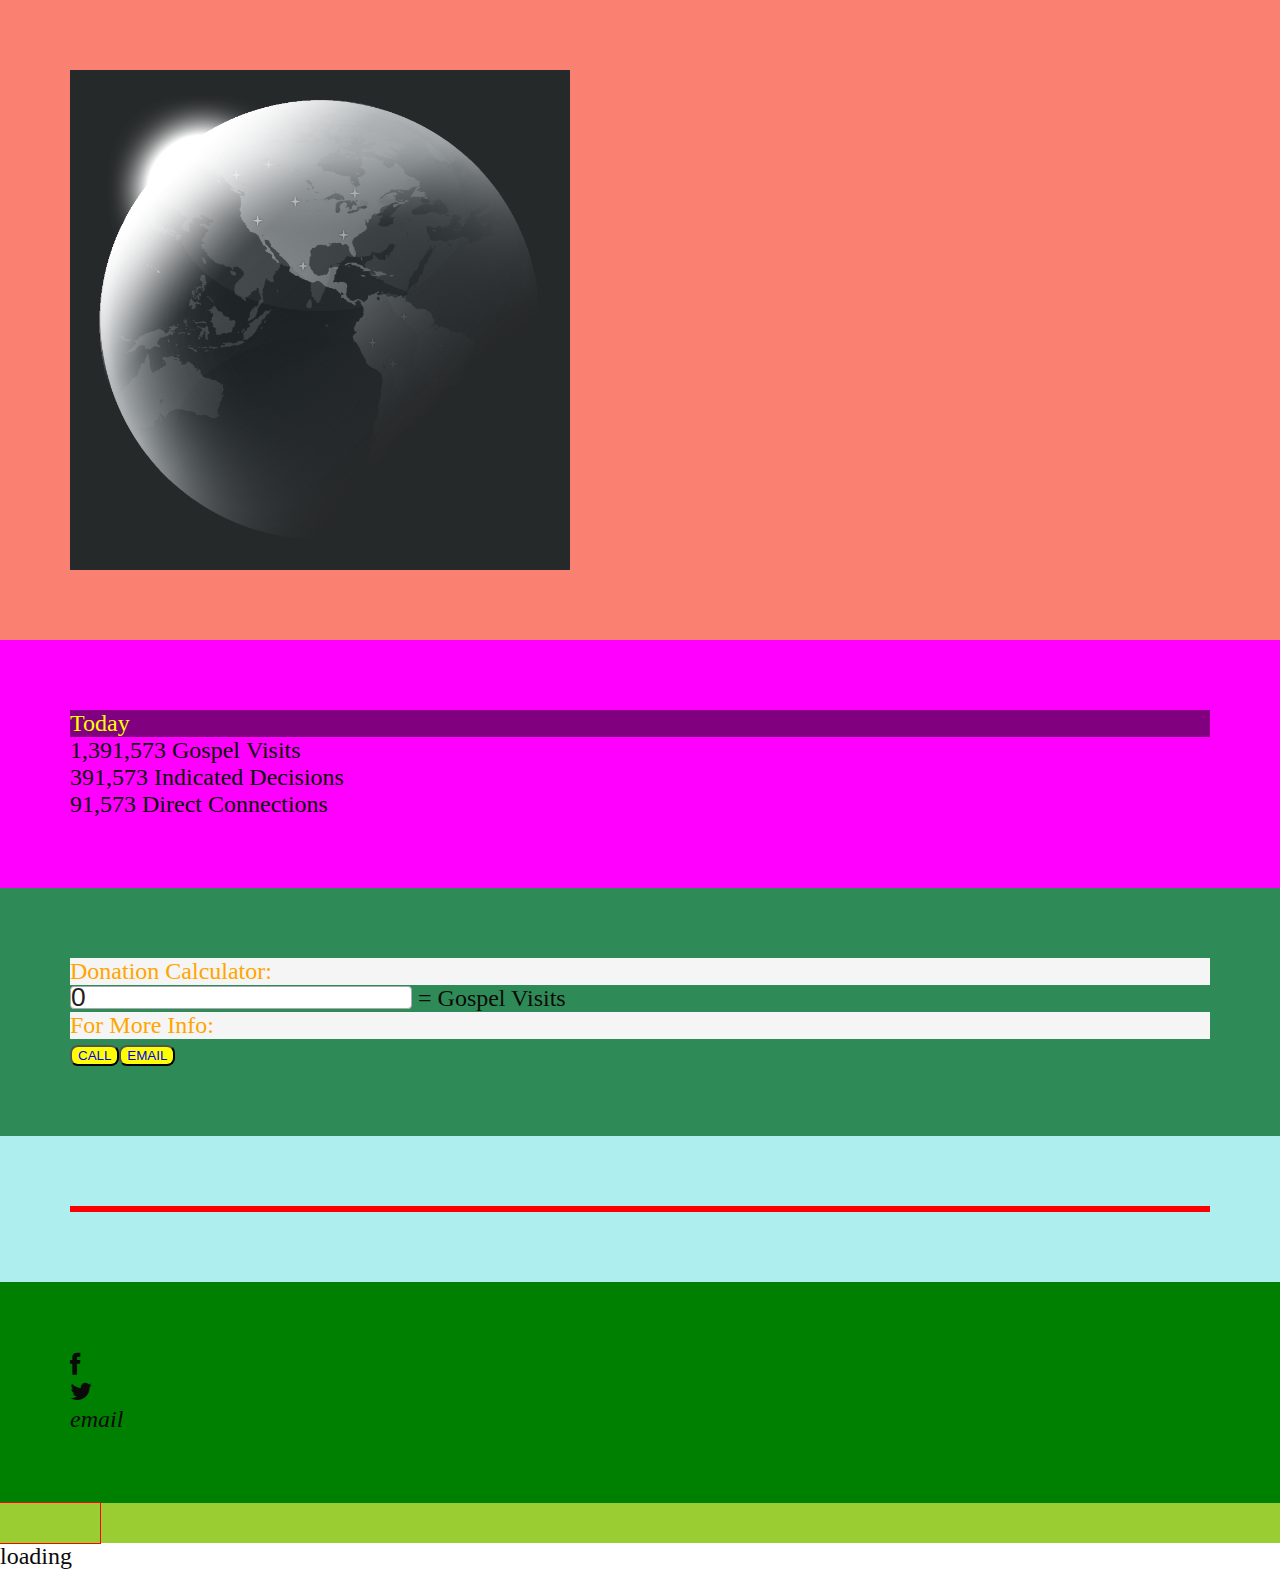
==== www/home.html @ e4c82942 "globe commit" ====
<!DOCTYPE html>

<html>
<head>
	<meta charset="utf-8" />
	<meta name="viewport" content="width=device-width, height=device-height, initial-scale=0.5, maximum-scale=1.0, user-scalable=0;"/>
	<link rel="stylesheet" href="css/reset-min.css" />
	<link rel="stylesheet" href="css/libraries/jquery-ui/minified/jquery-ui.min.css" />
    <link href='http://fonts.googleapis.com/css?family=Exo+2:400,100,700,300,500' rel='stylesheet' type='text/css'>
	<link rel="stylesheet" href="css/font-awesome.css">
	<link rel="stylesheet" href="css/base.css" />
	<link rel="stylesheet" href="http://briandeaton.net/gmo/app/css/override.css" />
    <script type="text/javascript" charset="utf-8" src="cordova.js"></script>
</head>
<body class="" id="">
	<div class="page-container">
		<div data-role="page" id="worldview" data-page="worldview" class="page page-worldview">
			<section class="section-globe">
				<div class="globe" id="globe"></div>
			</section>
			<section class="section-stats">
				<h3><span>Today</span></h3>
				<ul class="stats">
					<li class="stats-gospel">
						<i class="stats-icon"></i>
						<span class="stats-value">1,391,573</span>
						<label>Gospel <wbr>Visits</label>
					</li>
					<li class="stats-decisions">
						<i class="stats-icon"></i>
						<span class="stats-value">391,573</span>
						<label>Indicated <wbr>Decisions</label>
					</li>
					<li class="stats-connections">
						<i class="stats-icon"></i>
						<span class="stats-value">91,573</span>
						<label>Direct <wbr>Connections</label>
					</li>
				</ul>
			</section>
			<section class="section-calculator">
				<h4><span>Donation Calculator:</span></h4>
				<form class="form-calculator" oninput="calculatorResult.value='$' + (parseInt(calculatorInput.value) * 20).toString().replace(/\B(?=(\d{3})+(?!\d))/g, ',')+'+'">
				  <input type="range" id="calculatorInput" value="0" step="10000">
				  <span class="calculator-equals">=</span>
				  <output name="calculatorResult" for="calculatorInput"></output>
				  <label for="calculatorResult" class="label-calculator">Gospel Visits</label>
				</form>
				<h4><span>For More Info:</span></h4>
				<ul class="list-buttons">
					<li class="button-call"><button class="btn"><span>Call</span></button></li>
					<li class="button-email"><button class="btn"><span>Email</span></button></li>
				</ul>
			</section>
			<section class="section-video">
				<div class="video-container">
					<!--<iframe src="//player.vimeo.com/video/7915748" width="500" height="375" frameborder="0" webkitallowfullscreen mozallowfullscreen allowfullscreen></iframe>-->
				</div>
			</section>
			<section class="section-share">
				<ul class="list-share">
					<li class="first share-facebook" data-id="facebook"><i class="fa fa-facebook"></i></li>
					<li class="share-twitter" data-id="twitter"><i class="fa fa-twitter"></i></li>
					<li class="share-email" data-id="email"><i>email</i></li>
				</ul>
			</section>
			<footer class="footer-primary">
				<i class="logo"></i>
			</footer>
		</div>
	</div>
	
	<script src="js/libraries/jquery-1.11.0.min.js"></script>
	<script src="js/libraries/jquery.mobile-1.4.0.min.js"></script>
	<script src="js/libraries/jquery-ui-1.10.4.js"></script>
	<script src="js/libraries/handlebars-v1.1.2.js"></script>
	<script src="js/libraries/handlebars.helpers.js"></script>
	<script src="js/plugins/jquery.spinningGlobe.js"></script>

	<script type="text/javascript" src="js/helpers.js"></script>
	<script type="text/javascript" src="js/tracking.js"></script>
	<script type="text/javascript" src="js/app.js"></script>
	<script type="text/javascript" src="js/globe.js"></script>
	<script type="text/javascript" src="js/push.js"></script>
</body>
</html>
---- www/css/base.css ----
/*global elements*/
body,html{
	background:#fff;
	font-size:24px;
	color:#0b0a09;
	font-family: Oswald;
}
a{
	text-decoration:underline;
	cursor:pointer;
	font-size:48px;
}
a:link,
a:visited,
a:hover,
a:active{
	color:inherit;
}
ul{
	margin:0;
	padding:0;	
}
li{
	list-style:none;	
}
input[type=range]{
  
}

/*	PAGE-LEVEL	*/
body{
	
}
	.page-container{
		
	}
		.page{
			
		}
			section,
			.section{
				background:green;
				padding:35px;
				padding:5.46875%;
			}
				section h3,
				.section h3{
					background:purple;	
				}
					section h3 span,
					.section h3 span{
						color:yellow;	
					}
				section h4,
				.section h4{
					background:pink;	
				}
					section h4 span,
					.section h4 span{
						color:orange;	
					}
			.section-globe{
				background:salmon;
			}
				.globe {
					margin:0 auto;
				}
			.section-stats{
				background:magenta;
			}
			
				ul.stats{
					
				}
					ul.stats li{
						
					}
						ul.stats li .stats-icon{
							
						}
						ul.stats li .stats-value{
							
						}
						ul.stats li label{
							
						}
					ul.stats li.stats-gospel{
						
					}
					ul.stats li.stats-decisions{
						
					}
					ul.stats li.stats-connections{
						
					}

			.section-calculator{
				background:seagreen;
			}
				.form-calculator{
					
				}
			  
				  .calculator-equals{
					  
				  }
				  .form-calculator output{
				  	  
				  }
				  .form-calculator label{
				  	  
				  }
			.section-calculator h4{
				background:whitesmoke;
			}
			.list-buttons{
				overflow:hidden;
			}
				.list-buttons li{
					float:left;
				}
				.list-buttons li.button-call{
					
				}
				.list-buttons li.button-email{
					
				}
					.list-buttons li button{
						background:yellow;
						border-radius:8px;
					}
					.list-buttons li.button-call button{
						
					}
					.list-buttons li.button-email button{
						
					}
						.list-buttons li button span{
							text-transform:uppercase;
							color:blue;
						}
						.list-buttons li.button-call button span{
							
						}
						.list-buttons li.button-email button span{
							
						}

			.section-video{
				background:paleturquoise;
			}
				.video-container{
					border:3px solid red;
				}
					.video-container iframe{
						border:3px solid yellow;
					}
			
			.section-share{
				
			}
				.section-share ul.list-share{
					
				}
					ul.list-share li{
						
					}
					ul.list-share li.first{
						
					}
					ul.list-share li.share-facebook{
						
					}
					ul.list-share li.share-twitter{
						
					}
					ul.list-share li.share-email{
						
					}
						ul.list-share li i{
							
						}
						ul.list-share li.share-facebook i{
							
						}
						ul.list-share li.share-twitter i{
							
						}
						ul.list-share li.share-email i{
							
						}
					
			.footer-primary{
				background:yellowgreen;
			}
				.footer-primary .logo{
					display:block;
					width:100px;
					height:40px;
					outline:1px solid red;
				}
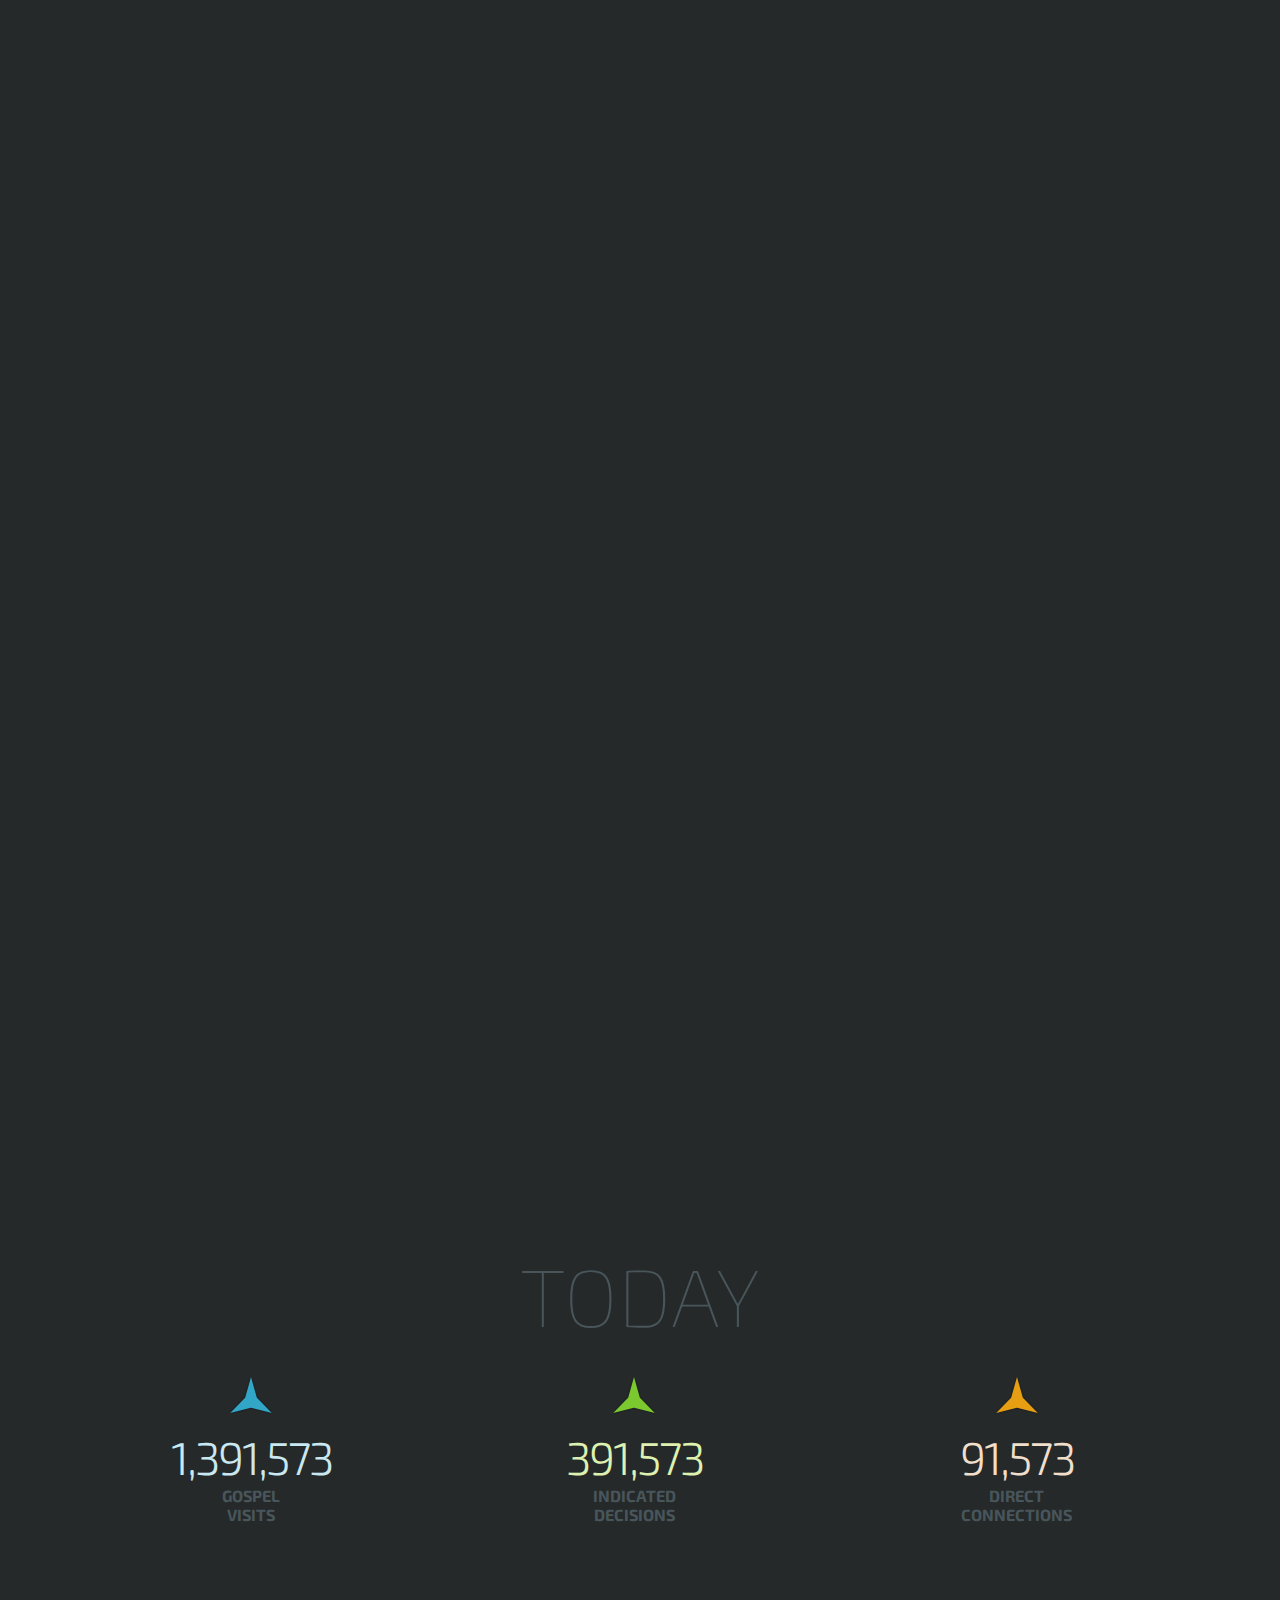
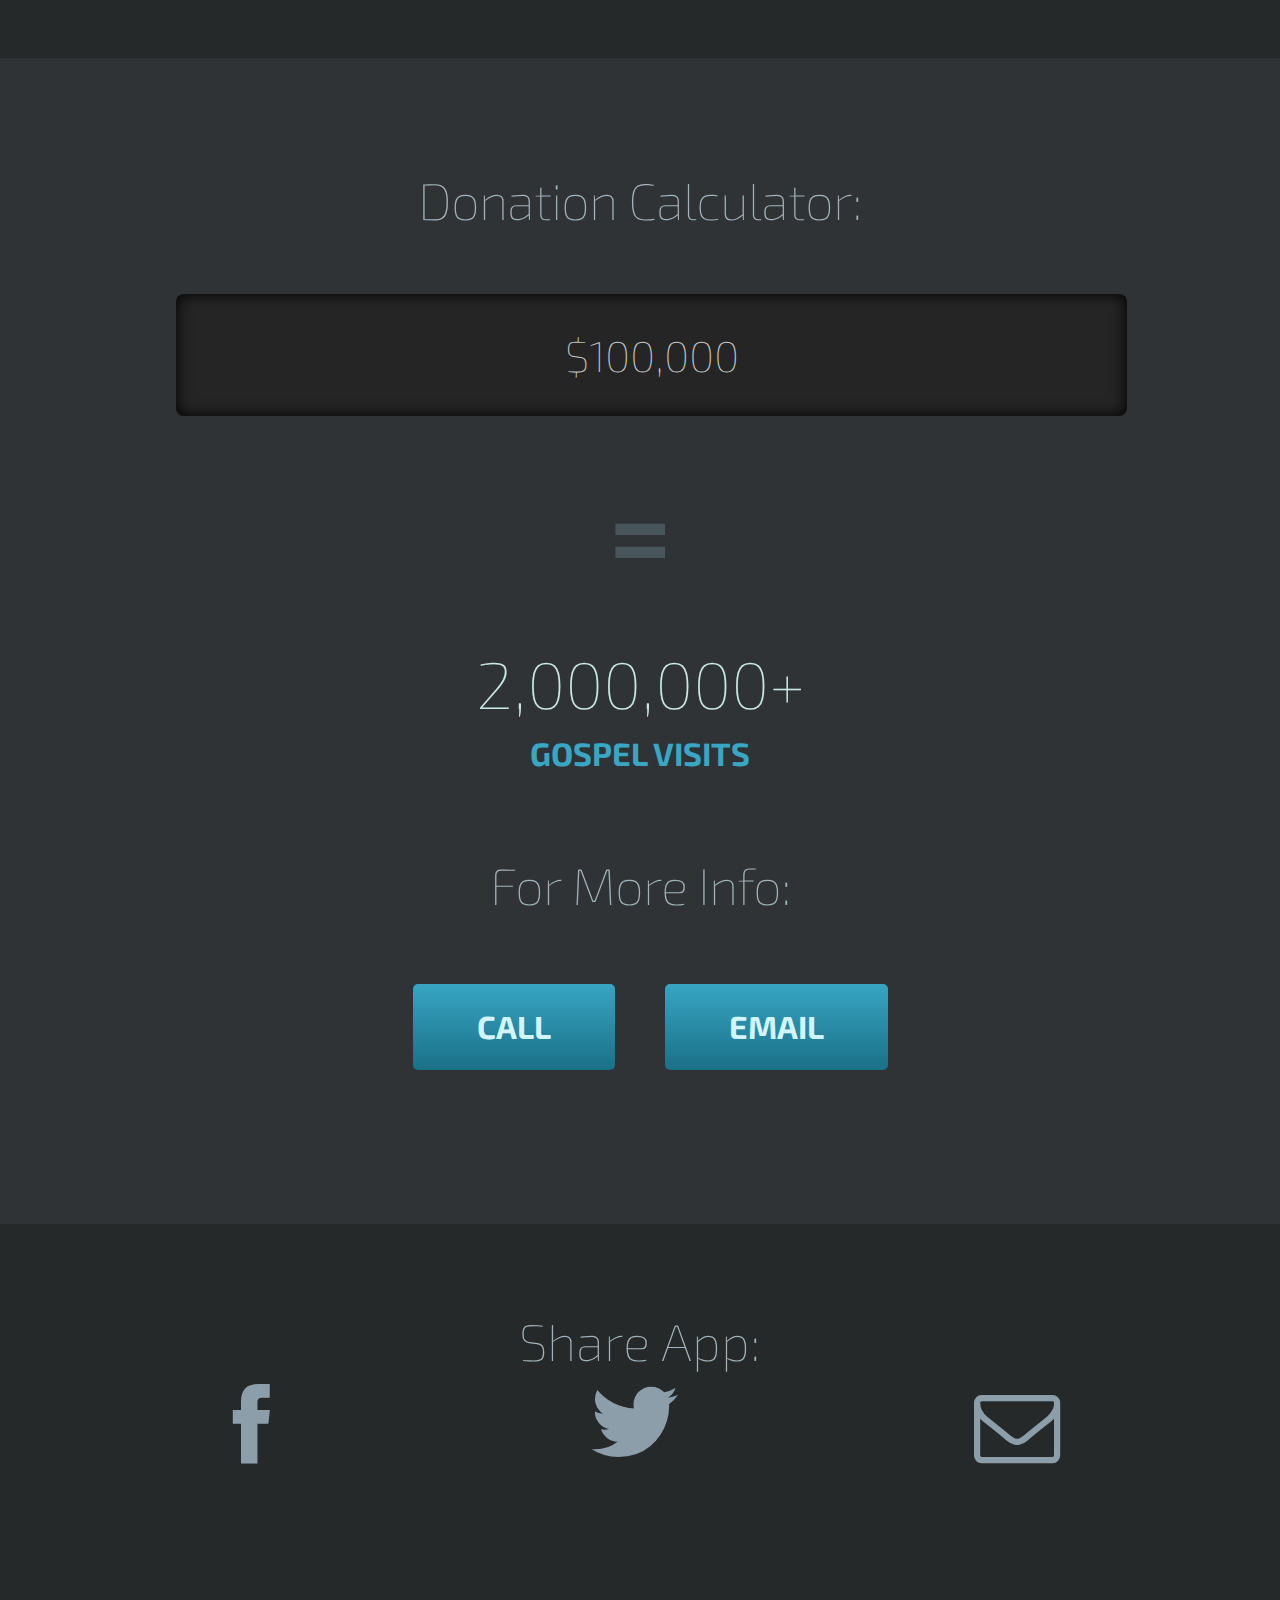
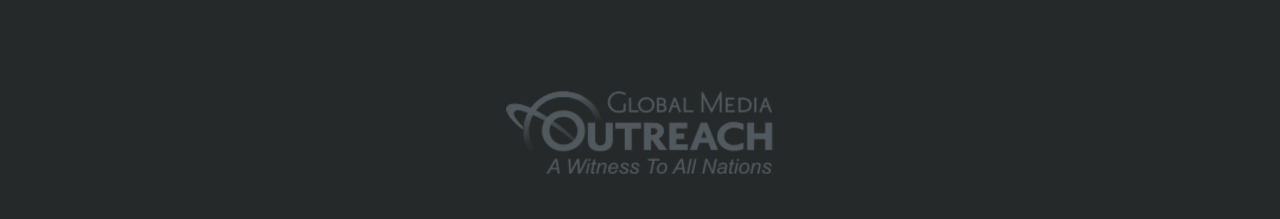
==== commit 4dbb4e47: "v1 complete" ====
--- a/www/home.html
+++ b/www/home.html
@@ -12,9 +12,9 @@
 	<link rel="stylesheet" href="http://briandeaton.net/gmo/app/css/override.css" />
     <script type="text/javascript" charset="utf-8" src="cordova.js"></script>
 </head>
-<body class="" id="">
+<body class="" id="" data-role="none">
 	<div class="page-container">
-		<div data-role="page" id="worldview" data-page="worldview" class="page page-worldview">
+		<div id="worldview" data-page="worldview" class="page page-worldview">
 			<section class="section-globe">
 				<div class="globe" id="globe"></div>
 			</section>
@@ -24,26 +24,30 @@
 					<li class="stats-gospel">
 						<i class="stats-icon"></i>
 						<span class="stats-value">1,391,573</span>
-						<label>Gospel <wbr>Visits</label>
+						<label>Gospel<br>Visits</label>
 					</li>
 					<li class="stats-decisions">
 						<i class="stats-icon"></i>
 						<span class="stats-value">391,573</span>
-						<label>Indicated <wbr>Decisions</label>
+						<label>Indicated<br>Decisions</label>
 					</li>
 					<li class="stats-connections">
 						<i class="stats-icon"></i>
 						<span class="stats-value">91,573</span>
-						<label>Direct <wbr>Connections</label>
+						<label>Direct<br>Connections</label>
 					</li>
 				</ul>
 			</section>
 			<section class="section-calculator">
 				<h4><span>Donation Calculator:</span></h4>
-				<form class="form-calculator" oninput="calculatorResult.value='$' + (parseInt(calculatorInput.value) * 20).toString().replace(/\B(?=(\d{3})+(?!\d))/g, ',')+'+'">
-				  <input type="range" id="calculatorInput" value="0" step="10000">
+				<form class="form-calculator">
+				
+				<!--
+				 oninput="val=parseInt(calculatorInput.value.replace('$',''));calculatorInput.data='1000';calculatorInput.value='$'+val.toString().replace(/\B(?=(\d{3})+(?!\d))/g, ',');calculatorResult.value='$' + (val * 20).toString().replace(/\B(?=(\d{3})+(?!\d))/g, ',')+'+';"
+				-->
+				  <input type="tel" id="calculatorInput" class="input-calculator-spend" maxlength="14">
 				  <span class="calculator-equals">=</span>
-				  <output name="calculatorResult" for="calculatorInput"></output>
+				  <output name="calculatorResult" for="calculatorInput" id="calculatorResult" value="">&nbsp;</output>
 				  <label for="calculatorResult" class="label-calculator">Gospel Visits</label>
 				</form>
 				<h4><span>For More Info:</span></h4>
@@ -58,10 +62,11 @@
 				</div>
 			</section>
 			<section class="section-share">
+				<h4><span>Share App:</span></h4>
 				<ul class="list-share">
 					<li class="first share-facebook" data-id="facebook"><i class="fa fa-facebook"></i></li>
 					<li class="share-twitter" data-id="twitter"><i class="fa fa-twitter"></i></li>
-					<li class="share-email" data-id="email"><i>email</i></li>
+					<li class="share-email" data-id="email"><i class="fa fa-envelope-o"></i></li>
 				</ul>
 			</section>
 			<footer class="footer-primary">
@@ -71,15 +76,14 @@
 	</div>
 	
 	<script src="js/libraries/jquery-1.11.0.min.js"></script>
-	<script src="js/libraries/jquery.mobile-1.4.0.min.js"></script>
 	<script src="js/libraries/jquery-ui-1.10.4.js"></script>
 	<script src="js/libraries/handlebars-v1.1.2.js"></script>
 	<script src="js/libraries/handlebars.helpers.js"></script>
 	<script src="js/plugins/jquery.spinningGlobe.js"></script>
 
+	<script type="text/javascript" src="js/app.js"></script>
 	<script type="text/javascript" src="js/helpers.js"></script>
 	<script type="text/javascript" src="js/tracking.js"></script>
-	<script type="text/javascript" src="js/app.js"></script>
 	<script type="text/javascript" src="js/globe.js"></script>
 	<script type="text/javascript" src="js/push.js"></script>
 </body>
--- a/www/css/base.css
+++ b/www/css/base.css
@@ -1,19 +1,16 @@
 /*global elements*/
 body,html{
-	background:#fff;
-	font-size:24px;
-	color:#0b0a09;
-	font-family: Oswald;
+	background:#26292a;
+	font-size:54px;
+	font-weight:100;
+	color:#48565b;
 }
 a{
 	text-decoration:underline;
+	text-decoration:none;
 	cursor:pointer;
-	font-size:48px;
-}
-a:link,
-a:visited,
-a:hover,
-a:active{
+}
+a:link,a:visited,a:hover,a:active{
 	color:inherit;
 }
 ul{
@@ -26,7 +23,21 @@
 input[type=range]{
   
 }
-
+body,a,button{
+	font-family:"Exo 2";
+}
+h3,
+h4{
+	color:#a2b3ba;
+	font-weight:100;
+	text-align:center;
+}
+:focus {
+	outline: none;
+}
+input:focus {
+	outline-offset:0;
+}
 /*	PAGE-LEVEL	*/
 body{
 	
@@ -39,50 +50,87 @@
 		}
 			section,
 			.section{
-				background:green;
-				padding:35px;
-				padding:5.46875%;
+				padding:0 4.6875%;/*30/640*/
 			}
 				section h3,
 				.section h3{
-					background:purple;	
+						
 				}
 					section h3 span,
 					.section h3 span{
-						color:yellow;	
+						
 					}
 				section h4,
 				.section h4{
-					background:pink;	
+					font-size: 0.95em;	
 				}
 					section h4 span,
 					.section h4 span{
-						color:orange;	
+						
 					}
 			.section-globe{
-				background:salmon;
+				padding-top:6.71875%;
+				padding-bottom:0%;
 			}
 				.globe {
 					margin:0 auto;
 				}
 			.section-stats{
-				background:magenta;
-			}
+				padding-top:0;
+				padding-bottom:10.5%;
+			}
+				.section-stats h3{
+					text-transform: uppercase;
+					color:#48565b;
+					font-size: 1.5em;
+				}
+				
 			
 				ul.stats{
-					
+					overflow:hidden;
+					margin-top:2.4%;
 				}
 					ul.stats li{
-						
+						float:left;
+						width:33%;
+						text-align:center;
 					}
 						ul.stats li .stats-icon{
+							display:block;
+							width:50px;
+							height:50px;
+							margin:0 auto;
+							background:transparent url(../img/icon-stats.png) no-repeat 0 0;
+						}
+						ul.stats li.stats-gospel .stats-icon{
 							
 						}
+						ul.stats li.stats-decisions .stats-icon{
+							background-position:0 -50px;
+						}
+						ul.stats li.stats-connections .stats-icon{
+							background-position:0 -100px;
+						}
 						ul.stats li .stats-value{
-							
+							font-size: 0.85em;
+							font-weight: 300;
+							letter-spacing:-2px;
+						}
+						ul.stats li.stats-gospel .stats-value{
+							color:#cae8f1;
+						}
+						ul.stats li.stats-decisions .stats-value{
+							color:#def1b0;
+						}
+						ul.stats li.stats-connections .stats-value{
+							color:#f0dfca;
 						}
 						ul.stats li label{
-							
+							font-size: 0.3em;
+							font-weight: bold;
+							text-transform: uppercase;
+							clear: both;
+							display: block;
 						}
 					ul.stats li.stats-gospel{
 						
@@ -95,49 +143,93 @@
 					}
 
 			.section-calculator{
-				background:seagreen;
-			}
+				background:#2f3336;
+				padding-top:8.61875%;
+				padding-bottom:12%;
+			}
+				.section-calculator h4{
+					letter-spacing: -1px;
+				}
+					
 				.form-calculator{
-					
-				}
-			  
-				  .calculator-equals{
-					  
-				  }
-				  .form-calculator output{
-				  	  
-				  }
-				  .form-calculator label{
-				  	  
-				  }
+					margin: 5.6% 0 0% 0;
+				}
+					.input-calculator-spend{
+						width: 48.78125%/*325/640 - padding %*/;
+						background: #252525;
+						color: #c6c6c6;
+						width: 80%;
+						margin: 0 10%;
+						box-shadow: inset 0 0 16px #000;
+						padding: 3% 1%;
+						border: none;
+						border-radius: 8px;
+						font-size: 0.8em;
+						text-align: center;
+					}
+					.calculator-equals{
+						/*content:"$";*/
+						display: block;
+						font-size: 2em;
+						line-height: 0.5em;
+						margin:7.5% 0 7.4%;
+						text-align: center;
+						font-weight: bold;
+					}
+					.form-calculator output{
+						display: block;
+						text-align: center;
+						font-size: 1.22em;
+						color:#cae8e5;
+					}
+					.form-calculator label{
+						clear:both;
+						font-weight: bold;
+						text-transform: uppercase;
+						color: #39a6c4;
+						font-size: 0.6em;
+						text-align: center;
+						display:block;
+						margin: 1% 0 7% 0;
+					}
 			.section-calculator h4{
-				background:whitesmoke;
+				
 			}
 			.list-buttons{
 				overflow:hidden;
+				margin-top: 6%;
 			}
 				.list-buttons li{
 					float:left;
+					width:50%;
 				}
 				.list-buttons li.button-call{
-					
 				}
 				.list-buttons li.button-email{
-					
 				}
 					.list-buttons li button{
-						background:yellow;
-						border-radius:8px;
+						background: #37a5c3;
+						border-radius: 5px;
+						border: none;
+						padding: 23px 64px 25px;
+						margin:0 25px;
+						background: -webkit-linear-gradient(#37a5c3, #1a7087);
+						background: -o-linear-gradient(#37a5c3, #1a7087);
+						background: -moz-linear-gradient(#37a5c3, #1a7087);
+						background: linear-gradient(#37a5c3, #1a7087);
+						
 					}
 					.list-buttons li.button-call button{
-						
+						float:right;
 					}
 					.list-buttons li.button-email button{
-						
+						float:left;
 					}
 						.list-buttons li button span{
+							font-weight: bold;
 							text-transform:uppercase;
-							color:blue;
+							color:#d3f5ff;
+							font-size: 2.4em;
 						}
 						.list-buttons li.button-call button span{
 							
@@ -147,23 +239,29 @@
 						}
 
 			.section-video{
-				background:paleturquoise;
+				display:none;
+				padding-top:6.71875%;
+				padding-bottom:2%;
 			}
 				.video-container{
-					border:3px solid red;
+					
 				}
 					.video-container iframe{
 						border:3px solid yellow;
 					}
 			
 			.section-share{
-				
+				padding-top:6.71875%;
+				padding-bottom:8%;
 			}
 				.section-share ul.list-share{
-					
+					overflow:hidden;
 				}
 					ul.list-share li{
-						
+						float:left;
+						font-size:1.6em;
+						width:33%;
+						text-align:center;
 					}
 					ul.list-share li.first{
 						
@@ -178,26 +276,28 @@
 						
 					}
 						ul.list-share li i{
-							
+							color:#8b9eaa;
+							font-size:1.0em;
 						}
 						ul.list-share li.share-facebook i{
-							
+							font-size:1.0em;
 						}
 						ul.list-share li.share-twitter i{
-							
+							font-size:1.14em;
 						}
 						ul.list-share li.share-email i{
 							
 						}
 					
 			.footer-primary{
-				background:yellowgreen;
+				padding:9% 0 3.5%;
 			}
 				.footer-primary .logo{
+					margin:0 auto;
 					display:block;
-					width:100px;
-					height:40px;
-					outline:1px solid red;
+					width:268px;
+					height:83px;
+					background:url(../img/logo-main.png) 0 0 no-repeat;
 				}
 
 				
